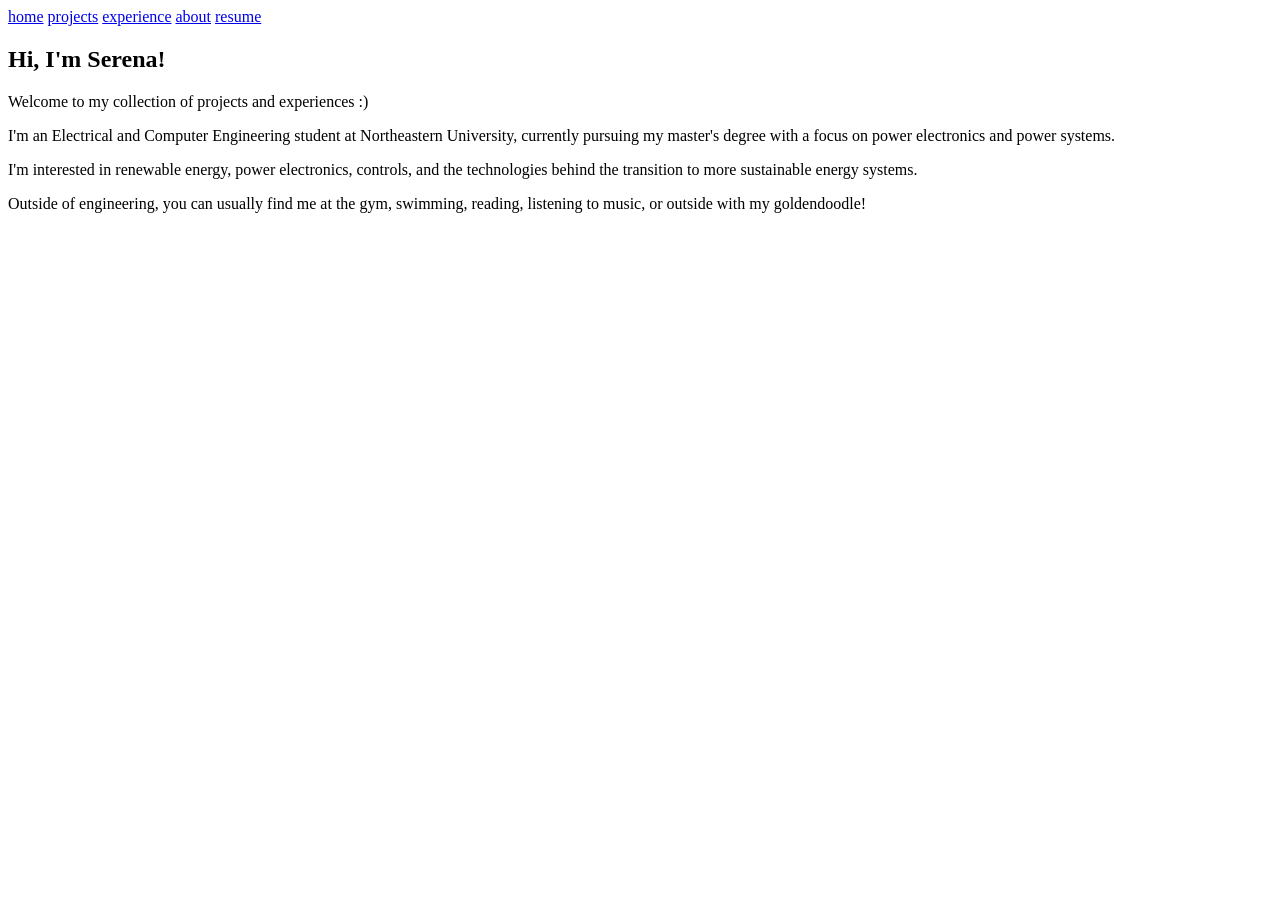
==== index.html @ 845fea2d "add homepage and overall structure" ====
<!DOCTYPE html>
<html lang="en">

<head>
    <meta charset="UTF-8">
    <meta name="viewport" content="width=device-width, initial-scale=1.0">
    <title>Serena Lin</title>
    <link rel="stylesheet" href="style.css">
</head>

<body>

    <nav>
        <a href="#">home</a>
        <a href="#projects">projects</a>
        <a href="#experience">experience</a>
        <a href="#about">about</a>
        <a href="assets/resume/Serena_Lin_Resume.pdf" target="_blank">resume</a>
    </nav>

</body>

</html>

<section class="home">

    <h1>Hi, I'm Serena!</h1>
    <p class="welcome">Welcome to my collection of projects and experiences :)</p>

    <div class="about-home">
        <p>
            I'm an Electrical and Computer Engineering student at Northeastern
            University, currently pursuing my master's degree with a focus on
            power electronics and power systems.
        </p>

        <p>
            I'm interested in renewable energy, power electronics, controls,
            and the technologies behind the transition to more sustainable
            energy systems.
        </p>

        <p>
           Outside of engineering, you can usually find me at the gym, swimming,
           reading, listening to music, or outside with my goldendoodle!

        </p>
    </div>


</section>
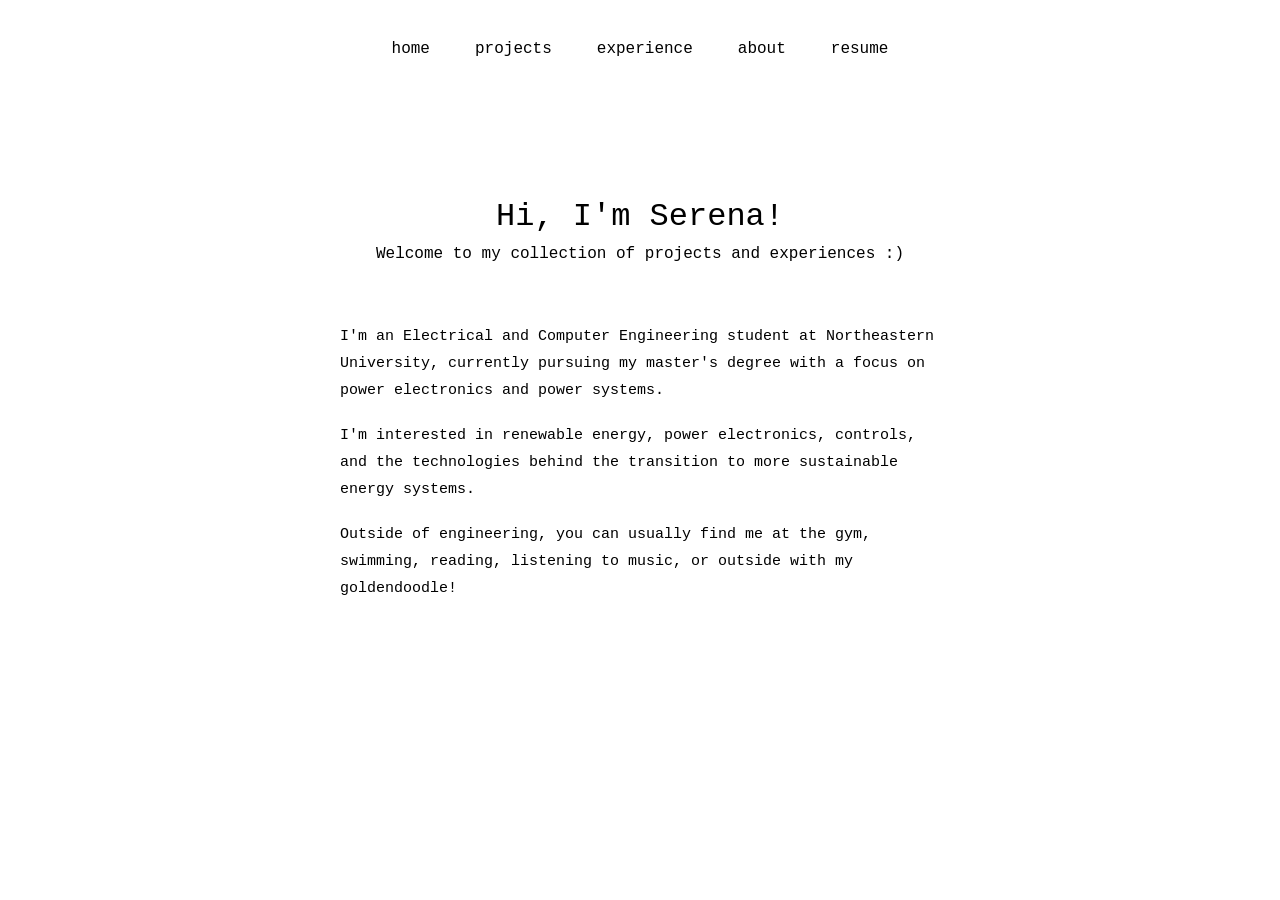
==== commit fe1cb934: "adding experience, projects, resume, and images" ====
--- a/index.html
+++ b/index.html
@@ -12,11 +12,10 @@
 
     <nav>
         <a href="#">home</a>
-        <a href="#projects">projects</a>
+        <a href="projects.html">projects</a>
         <a href="#experience">experience</a>
         <a href="#about">about</a>
-        <a href="assets/resume/Serena_Lin_Resume.pdf" target="_blank">resume</a>
-    </nav>
+        <a href="assets\resume\6_28_2026 Serena Lin Resume.docx (2).pdf" target="_blank">resume</a>    </nav>
 
 </body>
 
--- a/style.css
+++ b/style.css
@@ -0,0 +1,330 @@
+/* =========================
+   GLOBAL
+   ========================= */
+
+* {
+    margin: 0;
+    padding: 0;
+    box-sizing: border-box;
+}
+
+body {
+    background-color: white;
+    color: black;
+    font-family: "Courier New", Courier, monospace;
+}
+
+
+/* =========================
+   NAVIGATION
+   ========================= */
+
+nav {
+    display: flex;
+    justify-content: center;
+    gap: 45px;
+    padding-top: 40px;
+}
+
+nav a {
+    color: black;
+    text-decoration: none;
+    font-size: 16px;
+}
+
+nav a:hover {
+    color: #777;
+}
+
+
+/* =========================
+   HOME PAGE
+   ========================= */
+
+.home {
+    max-width: 650px;
+    margin: 0 auto;
+    padding: 140px 25px 100px;
+    text-align: center;
+}
+
+.home h1 {
+    font-size: 32px;
+    font-weight: normal;
+    margin-bottom: 10px;
+}
+
+.welcome {
+    font-size: 16px;
+    margin-bottom: 60px;
+}
+
+.about-home {
+    text-align: left;
+    font-size: 15px;
+    line-height: 1.8;
+}
+
+.about-home p {
+    margin-bottom: 18px;
+}
+
+
+/* =========================
+   PROJECTS PAGE
+   ========================= */
+
+.projects-page {
+    max-width: 850px;
+    margin: 0 auto;
+    padding: 120px 30px;
+}
+
+.projects-page > h1 {
+    font-size: 28px;
+    font-weight: normal;
+    margin-bottom: 80px;
+}
+
+.project-preview {
+    display: grid;
+    grid-template-columns: 1fr 1fr;
+    gap: 45px;
+    align-items: center;
+    margin-bottom: 120px;
+}
+
+.project-image img {
+    width: 100%;
+    display: block;
+}
+
+.project-info h2 {
+    font-size: 22px;
+    font-weight: normal;
+    margin: 8px 0 20px;
+}
+
+.project-info p {
+    font-size: 14px;
+    line-height: 1.7;
+    margin-bottom: 18px;
+}
+
+.project-year {
+    color: #777;
+    font-size: 12px !important;
+}
+
+.project-tools {
+    color: #777;
+    font-size: 12px !important;
+}
+
+.project-info a {
+    color: black;
+    text-decoration: none;
+    font-size: 13px;
+}
+
+.project-info a:hover {
+    text-decoration: underline;
+}
+
+
+/* =========================
+   EXPERIENCE PAGE
+   ========================= */
+
+.experience-page {
+    max-width: 850px;
+    margin: 0 auto;
+    padding: 120px 30px;
+}
+
+.experience-page > h1 {
+    font-size: 28px;
+    font-weight: normal;
+    margin-bottom: 90px;
+}
+
+
+/* INDIVIDUAL COMPANY */
+
+.experience {
+    max-width: 700px;
+    margin: 0 auto 110px;
+    padding-bottom: 90px;
+    border-bottom: 1px solid #ddd;
+}
+
+.experience:last-child {
+    border-bottom: none;
+}
+
+
+/* COMPANY HEADER */
+
+.experience-header {
+    display: grid;
+    grid-template-columns: 80px 1fr;
+    gap: 25px;
+    align-items: start;
+}
+
+
+/* LOGO */
+
+.company-logo {
+    display: flex;
+    justify-content: flex-end;
+    padding-top: 2px;
+}
+
+.company-logo img {
+    width: 60px;
+    height: 60px;
+    object-fit: contain;
+}
+
+
+/* COMPANY INFORMATION */
+
+.company-info {
+    text-align: left;
+}
+
+.company-info h2 {
+    font-size: 22px;
+    font-weight: normal;
+    margin-bottom: 5px;
+}
+
+.company-info h3 {
+    font-size: 14px;
+    font-weight: normal;
+    margin-bottom: 5px;
+}
+
+.experience-meta {
+    font-size: 12px;
+    color: #777;
+}
+
+
+/* COMPANY DESCRIPTION */
+
+.experience-description {
+    max-width: 550px;
+    margin-top: 25px;
+    font-size: 14px;
+    line-height: 1.7;
+}
+
+
+/* EXPERIENCE PROJECTS */
+
+.experience-projects {
+    display: grid;
+    grid-template-columns: 1fr 1fr;
+    gap: 60px;
+
+    margin-top: 50px;
+    margin-left: 105px;
+}
+
+
+/* INDIVIDUAL EXPERIENCE PROJECT */
+
+.experience-project h3 {
+    font-size: 15px;
+    font-weight: normal;
+    margin-bottom: 12px;
+}
+
+.experience-project p {
+    font-size: 13px;
+    line-height: 1.7;
+}
+
+.experience-project .project-tools {
+    margin-top: 15px;
+    color: #777;
+    font-size: 12px !important;
+}
+
+
+/* =========================
+   MOBILE
+   ========================= */
+
+@media (max-width: 700px) {
+
+    /* NAVIGATION */
+
+    nav {
+        gap: 20px;
+        padding-top: 30px;
+    }
+
+    nav a {
+        font-size: 13px;
+    }
+
+
+    /* HOME */
+
+    .home {
+        padding: 90px 25px 70px;
+    }
+
+    .home h1 {
+        font-size: 28px;
+    }
+
+
+    /* PROJECTS */
+
+    .projects-page {
+        padding: 80px 25px;
+    }
+
+    .project-preview {
+        grid-template-columns: 1fr;
+        gap: 25px;
+        margin-bottom: 90px;
+    }
+
+
+    /* EXPERIENCE */
+
+    .experience-page {
+        padding: 80px 25px;
+    }
+
+    .experience-page > h1 {
+        margin-bottom: 70px;
+    }
+
+    .experience {
+        margin-bottom: 80px;
+        padding-bottom: 70px;
+    }
+
+    .experience-header {
+        grid-template-columns: 55px 1fr;
+        gap: 15px;
+    }
+
+    .company-logo img {
+        width: 45px;
+        height: 45px;
+    }
+
+    .experience-projects {
+        grid-template-columns: 1fr;
+        margin-left: 70px;
+        gap: 40px;
+    }
+
+}
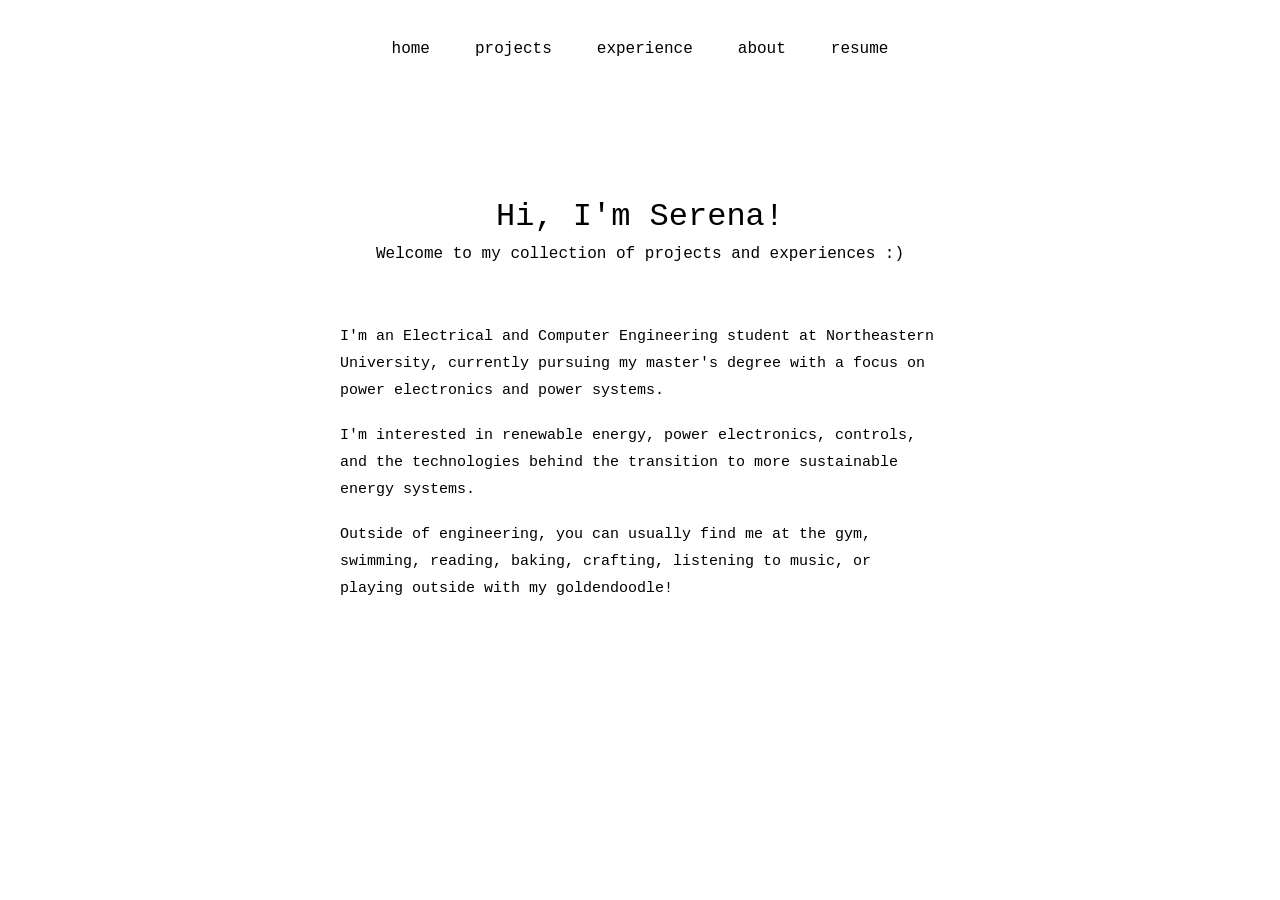
==== commit 264e2c6e: "adding about page and tesla presentation" ====
--- a/index.html
+++ b/index.html
@@ -11,40 +11,49 @@
 <body>
 
     <nav>
-        <a href="#">home</a>
+        <a href="index.html">home</a>
         <a href="projects.html">projects</a>
-        <a href="#experience">experience</a>
-        <a href="#about">about</a>
-        <a href="assets\resume\6_28_2026 Serena Lin Resume.docx (2).pdf" target="_blank">resume</a>    </nav>
+        <a href="experience.html">experience</a>
+        <a href="about.html">about</a>
+        <a href="assets/resume/6_28_2026 Serena Lin Resume.docx (2).pdf" target="_blank">resume</a>
+    </nav>
+
+    <main>
+
+        <section class="home">
+
+            <h1>Hi, I'm Serena!</h1>
+
+            <p class="welcome">
+                Welcome to my collection of projects and experiences :)
+            </p>
+
+            <div class="about-home">
+
+                <p>
+                    I'm an Electrical and Computer Engineering student at Northeastern
+                    University, currently pursuing my master's degree with a focus on
+                    power electronics and power systems.
+                </p>
+
+                <p>
+                    I'm interested in renewable energy, power electronics, controls,
+                    and the technologies behind the transition to more sustainable
+                    energy systems.
+                </p>
+
+                <p>
+                    Outside of engineering, you can usually find me at the gym,
+                    swimming, reading, baking, crafting, listening to music, or playing outside with my
+                    goldendoodle!
+                </p>
+
+            </div>
+
+        </section>
+
+    </main>
 
 </body>
 
-</html>
-
-<section class="home">
-
-    <h1>Hi, I'm Serena!</h1>
-    <p class="welcome">Welcome to my collection of projects and experiences :)</p>
-
-    <div class="about-home">
-        <p>
-            I'm an Electrical and Computer Engineering student at Northeastern
-            University, currently pursuing my master's degree with a focus on
-            power electronics and power systems.
-        </p>
-
-        <p>
-            I'm interested in renewable energy, power electronics, controls,
-            and the technologies behind the transition to more sustainable
-            energy systems.
-        </p>
-
-        <p>
-           Outside of engineering, you can usually find me at the gym, swimming,
-           reading, listening to music, or outside with my goldendoodle!
-
-        </p>
-    </div>
-
-
-</section>+</html>
--- a/style.css
+++ b/style.css
@@ -182,8 +182,8 @@
 }
 
 .company-logo img {
-    width: 60px;
-    height: 60px;
+    width: 150px;
+    height: 150px;
     object-fit: contain;
 }
 
@@ -295,36 +295,244 @@
         margin-bottom: 90px;
     }
 
-
-    /* EXPERIENCE */
-
-    .experience-page {
+}
+  /* EXPERIENCE PROJECTS */
+
+.experience-projects {
+    display: grid;
+    grid-template-columns: 1fr 1fr;
+    gap: 60px;
+    margin-top: 50px;
+    margin-left: 105px;
+}
+
+.experience-project {
+    min-width: 0;
+}
+
+.experience-project h3 {
+    font-size: 15px;
+    font-weight: normal;
+    margin-bottom: 12px;
+}
+
+.experience-project p {
+    font-size: 13px;
+    line-height: 1.7;
+}
+
+.experience-project .project-tools {
+    margin-top: 15px;
+    color: #777;
+    font-size: 12px !important;
+}
+
+
+/* INTERNSHIP PRESENTATION */
+
+.experience-presentation {
+    margin-top: 35px;
+    margin-left: 105px;
+}
+
+.experience-presentation a {
+    display: inline-block;
+    color: black;
+    text-decoration: none;
+    font-size: 13px;
+}
+
+.experience-presentation a:hover {
+    text-decoration: underline;
+}
+
+/* =========================
+   ABOUT PAGE
+   ========================= */
+
+.about-page {
+    max-width: 850px;
+    margin: 0 auto;
+    padding: 120px 30px;
+}
+
+
+/* INTRO */
+
+.about-intro {
+    max-width: 600px;
+    margin-bottom: 100px;
+}
+
+.about-intro h1 {
+    font-size: 28px;
+    font-weight: normal;
+    margin-bottom: 25px;
+}
+
+.about-intro p {
+    font-size: 14px;
+    line-height: 1.8;
+}
+
+
+/* PHOTO COLLAGE */
+
+.about-collage {
+    display: grid;
+    grid-template-columns: repeat(12, 1fr);
+    row-gap: 80px;
+    column-gap: 25px;
+    align-items: start;
+}
+
+.about-photo {
+    margin: 0;
+}
+
+.about-photo img {
+    width: 100%;
+    display: block;
+    object-fit: cover;
+}
+
+.about-photo figcaption {
+    font-size: 12px;
+    line-height: 1.5;
+    margin-top: 10px;
+    color: #555;
+}
+
+
+/* INDIVIDUAL PHOTO POSITIONS */
+
+.photo-one {
+    grid-column: 1 / span 5;
+}
+
+.photo-one img {
+    aspect-ratio: 4 / 5;
+}
+
+
+.photo-two {
+    grid-column: 8 / span 4;
+    margin-top: 70px;
+}
+
+.photo-two img {
+    aspect-ratio: 1 / 1;
+}
+
+
+.photo-three {
+    grid-column: 2 / span 4;
+    margin-top: 20px;
+}
+
+.photo-three img {
+    aspect-ratio: 1 / 1;
+}
+
+
+.photo-four {
+    grid-column: 7 / span 5;
+}
+
+.photo-four img {
+    aspect-ratio: 4 / 5;
+}
+
+
+.photo-five {
+    grid-column: 1 / span 5;
+    margin-top: 50px;
+}
+
+.photo-five img {
+    aspect-ratio: 3 / 2;
+}
+
+
+.photo-six {
+    grid-column: 8 / span 4;
+}
+
+.photo-six img {
+    aspect-ratio: 4 / 5;
+}
+
+
+/* CURRENTLY */
+
+.currently {
+    max-width: 550px;
+    margin: 150px auto 40px;
+}
+
+.currently h2 {
+    font-size: 20px;
+    font-weight: normal;
+    margin-bottom: 30px;
+}
+
+.currently-row {
+    display: grid;
+    grid-template-columns: 130px 1fr;
+    gap: 20px;
+    margin-bottom: 14px;
+    font-size: 13px;
+}
+
+.currently-row span {
+    color: #777;
+}
+
+.currently-row p {
+    margin: 0;
+}
+
+
+/* =========================
+   ABOUT MOBILE
+   ========================= */
+
+@media (max-width: 700px) {
+
+    .about-page {
         padding: 80px 25px;
     }
 
-    .experience-page > h1 {
+    .about-intro {
         margin-bottom: 70px;
     }
 
-    .experience {
-        margin-bottom: 80px;
-        padding-bottom: 70px;
-    }
-
-    .experience-header {
-        grid-template-columns: 55px 1fr;
-        gap: 15px;
-    }
-
-    .company-logo img {
-        width: 45px;
-        height: 45px;
-    }
-
-    .experience-projects {
-        grid-template-columns: 1fr;
-        margin-left: 70px;
-        gap: 40px;
+    .about-collage {
+        display: grid;
+        grid-template-columns: 1fr 1fr;
+        gap: 50px 20px;
+    }
+
+    .photo-one,
+    .photo-two,
+    .photo-three,
+    .photo-four,
+    .photo-five,
+    .photo-six {
+        grid-column: auto;
+        margin-top: 0;
+    }
+
+    .about-photo img {
+        aspect-ratio: 1 / 1;
+    }
+
+    .currently {
+        margin-top: 100px;
+    }
+
+    .currently-row {
+        grid-template-columns: 100px 1fr;
     }
 
 }
